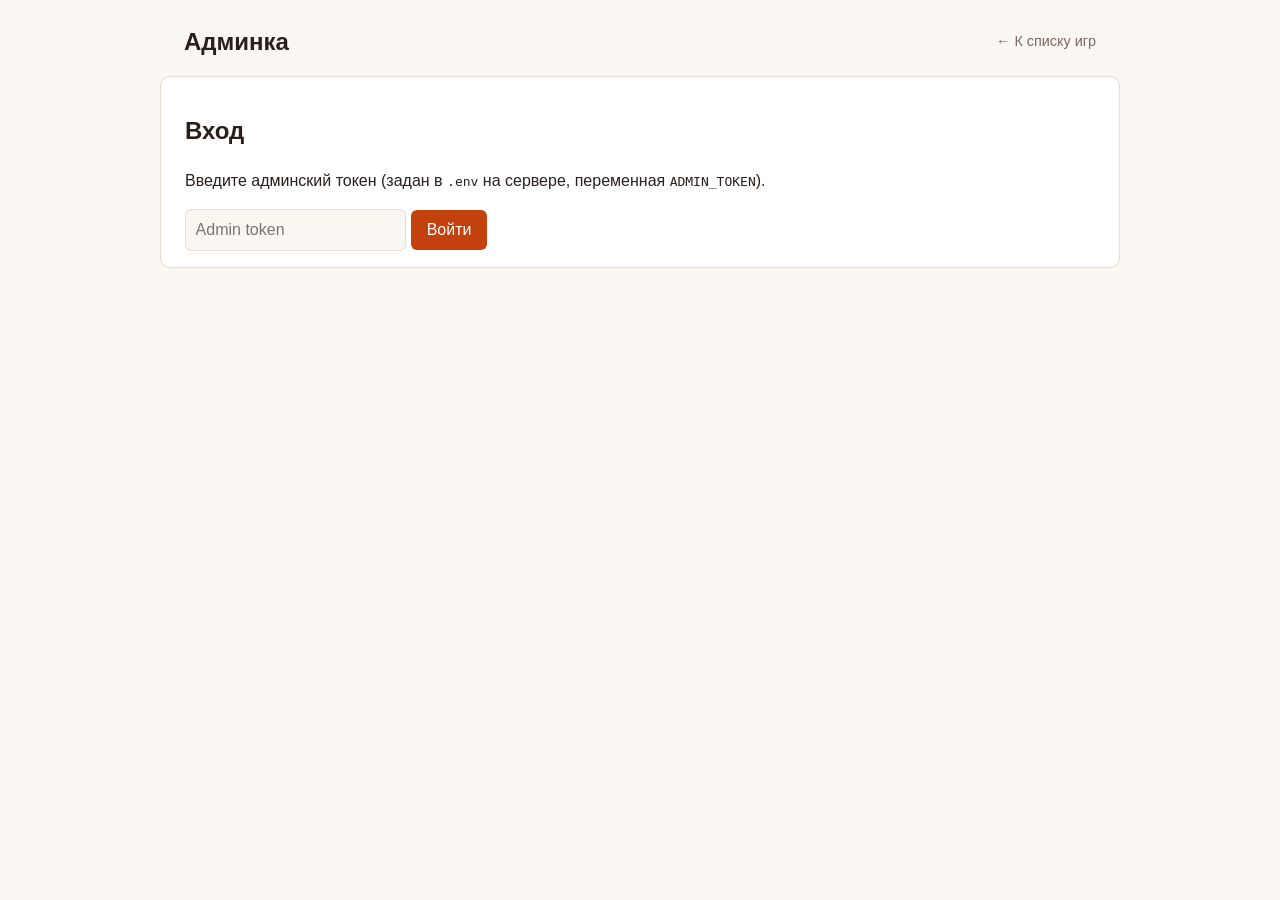
==== frontend/admin.html @ 6683d551 "Init" ====
<!doctype html>
<html lang="ru">
<head>
  <meta charset="utf-8">
  <title>Админка — Алкогольные игры</title>
  <meta name="viewport" content="width=device-width, initial-scale=1">
  <link rel="stylesheet" href="css/style.css">
</head>
<body>
  <header class="site-header">
    <h1>Админка</h1>
    <div class="header-actions">
      <a href="index.html">← К списку игр</a>
      <button id="logout-btn" class="secondary hidden">Выйти</button>
    </div>
  </header>

  <section id="login-section" class="panel">
    <h2>Вход</h2>
    <p>Введите админский токен (задан в <code>.env</code> на сервере, переменная <code>ADMIN_TOKEN</code>).</p>
    <input type="password" id="token-input" placeholder="Admin token">
    <button id="login-btn">Войти</button>
    <p id="login-error" class="status error hidden"></p>
  </section>

  <section id="admin-content" class="hidden">
    <section class="panel llm-assist">
      <h2>Заполнить через LLM</h2>
      <p>Вставьте произвольное описание игры — LLM попробует разложить его на поля формы ниже. Результат нужно проверить перед сохранением.</p>
      <textarea id="llm-input" rows="5" placeholder="Например: Царь горы - весёлая игра для компании от 4 человек, где..."></textarea>
      <button id="llm-parse-btn">Распарсить через LLM</button>
      <p id="llm-status" class="status hidden"></p>
    </section>

    <section class="panel game-form">
      <h2 id="form-title">Новая игра</h2>
      <form id="game-form">
        <label>Название
          <input type="text" id="field-name" required>
        </label>
        <div class="players-fields">
          <label>Мин. игроков
            <input type="number" id="field-min" min="1" value="1" required>
          </label>
          <label>Макс. игроков
            <input type="number" id="field-max" min="1">
          </label>
          <label class="checkbox-label">
            <input type="checkbox" id="field-no-max"> Без верхней границы (любое количество)
          </label>
        </div>
        <label>Описание
          <textarea id="field-description" rows="4" required></textarea>
        </label>
        <label>Источник (опционально)
          <input type="text" id="field-source" placeholder="URL или произвольная ссылка">
        </label>
        <div class="form-actions">
          <button type="submit" id="save-btn">Сохранить</button>
          <button type="button" id="cancel-edit-btn" class="secondary hidden">Отменить редактирование</button>
        </div>
        <p id="form-status" class="status hidden"></p>
      </form>
    </section>

    <section class="panel games-table-section">
      <h2>Существующие игры</h2>
      <table class="games-table">
        <thead>
          <tr><th>Название</th><th>Игроки</th><th>Лайки</th><th></th></tr>
        </thead>
        <tbody id="games-table-body"></tbody>
      </table>
    </section>
  </section>

  <script src="js/api.js"></script>
  <script src="js/admin.js"></script>
</body>
</html>
---- frontend/css/style.css ----
:root {
  color-scheme: light dark;
  --bg: #faf7f2;
  --surface: #ffffff;
  --text: #2a1f1a;
  --muted: #7a6a5f;
  --border: #e8ddd0;
  --accent: #c2410c;
  --accent-hover: #9a3412;
  --danger: #b91c1c;
  --danger-hover: #991b1b;
  --radius: 10px;
}

@media (prefers-color-scheme: dark) {
  :root {
    --bg: #1c1614;
    --surface: #2a221e;
    --text: #f2e9e0;
    --muted: #b7a99b;
    --border: #4a3d34;
    --accent: #f97316;
    --accent-hover: #fb923c;
  }
}

* {
  box-sizing: border-box;
}

body {
  margin: 0;
  font-family: -apple-system, BlinkMacSystemFont, "Segoe UI", Roboto, Helvetica, Arial, sans-serif;
  background: var(--bg);
  color: var(--text);
  line-height: 1.5;
}

.site-header {
  display: flex;
  align-items: center;
  justify-content: space-between;
  flex-wrap: wrap;
  gap: 0.5rem;
  padding: 1.5rem 1.5rem 1rem;
  max-width: 960px;
  margin: 0 auto;
}

.site-header h1 {
  margin: 0;
  font-size: 1.5rem;
}

.header-actions {
  display: flex;
  align-items: center;
  gap: 0.75rem;
}

.admin-link,
.header-actions a {
  color: var(--muted);
  text-decoration: none;
  font-size: 0.9rem;
}

.admin-link:hover,
.header-actions a:hover {
  color: var(--accent);
}

.controls,
.panel {
  max-width: 960px;
  margin: 0 auto 1.5rem;
  padding: 1rem 1.5rem;
  background: var(--surface);
  border: 1px solid var(--border);
  border-radius: var(--radius);
}

.controls {
  display: flex;
  flex-wrap: wrap;
  gap: 1.5rem;
}

.control-group {
  display: flex;
  flex-direction: column;
  gap: 0.4rem;
  font-size: 0.9rem;
}

.control-group label {
  color: var(--muted);
}

input,
select,
textarea {
  font: inherit;
  padding: 0.5rem 0.6rem;
  border-radius: 6px;
  border: 1px solid var(--border);
  background: var(--bg);
  color: var(--text);
}

input[type="number"] {
  width: 8rem;
}

button {
  font: inherit;
  padding: 0.5rem 1rem;
  border-radius: 6px;
  border: none;
  background: var(--accent);
  color: #fff;
  cursor: pointer;
}

button:hover:not(:disabled) {
  background: var(--accent-hover);
}

button:disabled {
  opacity: 0.6;
  cursor: default;
}

button.secondary {
  background: transparent;
  color: var(--text);
  border: 1px solid var(--border);
}

button.danger {
  background: var(--danger);
}

button.danger:hover:not(:disabled) {
  background: var(--danger-hover);
}

.games-list {
  max-width: 960px;
  margin: 0 auto;
  padding: 0 1.5rem 2rem;
  display: grid;
  grid-template-columns: repeat(auto-fill, minmax(280px, 1fr));
  gap: 1rem;
}

.game-card {
  background: var(--surface);
  border: 1px solid var(--border);
  border-radius: var(--radius);
  padding: 1rem 1.2rem;
  display: flex;
  flex-direction: column;
  gap: 0.5rem;
}

.game-card h2 {
  margin: 0;
  font-size: 1.15rem;
}

.meta {
  display: flex;
  gap: 0.5rem;
  flex-wrap: wrap;
}

.badge {
  font-size: 0.8rem;
  padding: 0.15rem 0.6rem;
  border-radius: 999px;
  background: var(--bg);
  border: 1px solid var(--border);
  color: var(--muted);
}

.description {
  margin: 0;
  font-size: 0.95rem;
}

.source {
  margin: 0;
  font-size: 0.85rem;
  color: var(--muted);
  word-break: break-word;
}

.source a {
  color: var(--accent);
}

.like-btn {
  align-self: flex-start;
  background: var(--bg);
  color: var(--text);
  border: 1px solid var(--border);
}

.like-btn:hover:not(:disabled) {
  border-color: var(--accent);
}

.like-btn:disabled {
  opacity: 0.7;
}

.loading-state,
.empty-state {
  text-align: center;
  color: var(--muted);
}

.hidden {
  display: none !important;
}

.random-result {
  max-width: 960px;
  margin: 0 auto 1.5rem;
  padding: 1rem 1.5rem;
}

.random-result h3 {
  margin-top: 0;
}

.status {
  padding: 0.5rem 0.75rem;
  border-radius: 6px;
  font-size: 0.9rem;
}

.status.error {
  background: rgba(185, 28, 28, 0.12);
  color: var(--danger);
}

.status.success {
  background: rgba(194, 65, 12, 0.12);
  color: var(--accent);
}

.game-form form {
  display: flex;
  flex-direction: column;
  gap: 0.8rem;
}

.game-form label {
  display: flex;
  flex-direction: column;
  gap: 0.3rem;
  font-size: 0.9rem;
  color: var(--muted);
}

.players-fields {
  display: flex;
  align-items: center;
  gap: 1rem;
  flex-wrap: wrap;
}

.checkbox-label {
  flex-direction: row !important;
  align-items: center;
  gap: 0.4rem !important;
}

.form-actions {
  display: flex;
  gap: 0.75rem;
}

.games-table {
  width: 100%;
  border-collapse: collapse;
  font-size: 0.9rem;
}

.games-table th,
.games-table td {
  text-align: left;
  padding: 0.5rem 0.4rem;
  border-bottom: 1px solid var(--border);
}

.games-table .actions {
  display: flex;
  gap: 0.5rem;
}
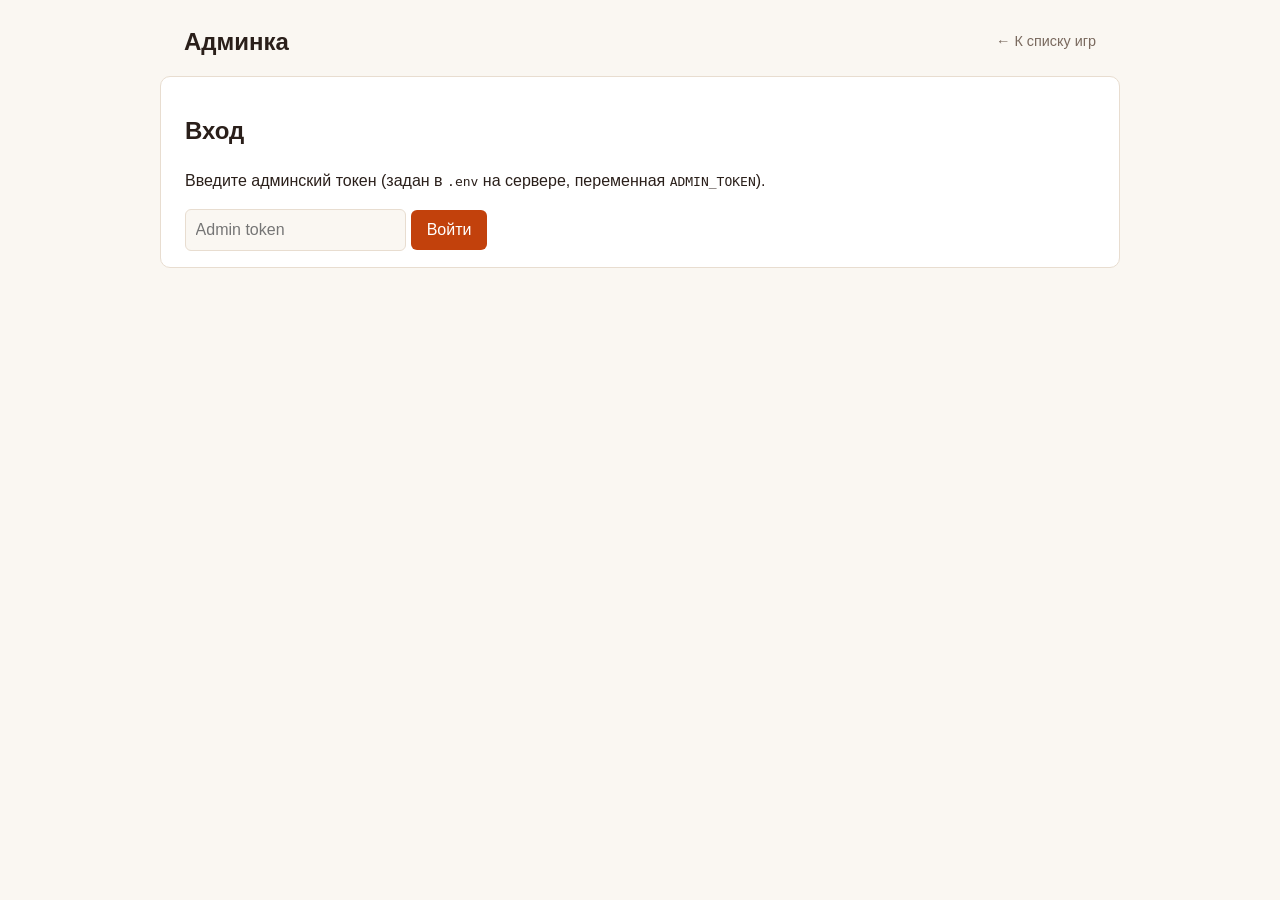
==== commit 75a2918e: "fix" ====
--- a/frontend/admin.html
+++ b/frontend/admin.html
@@ -50,7 +50,7 @@
           </label>
         </div>
         <label>Описание
-          <textarea id="field-description" rows="4" required></textarea>
+          <textarea id="field-description" rows="12" required></textarea>
         </label>
         <label>Источник (опционально)
           <input type="text" id="field-source" placeholder="URL или произвольная ссылка">
--- a/frontend/css/style.css
+++ b/frontend/css/style.css
@@ -187,6 +187,7 @@
 .description {
   margin: 0;
   font-size: 0.95rem;
+  white-space: pre-line;
 }
 
 .source {
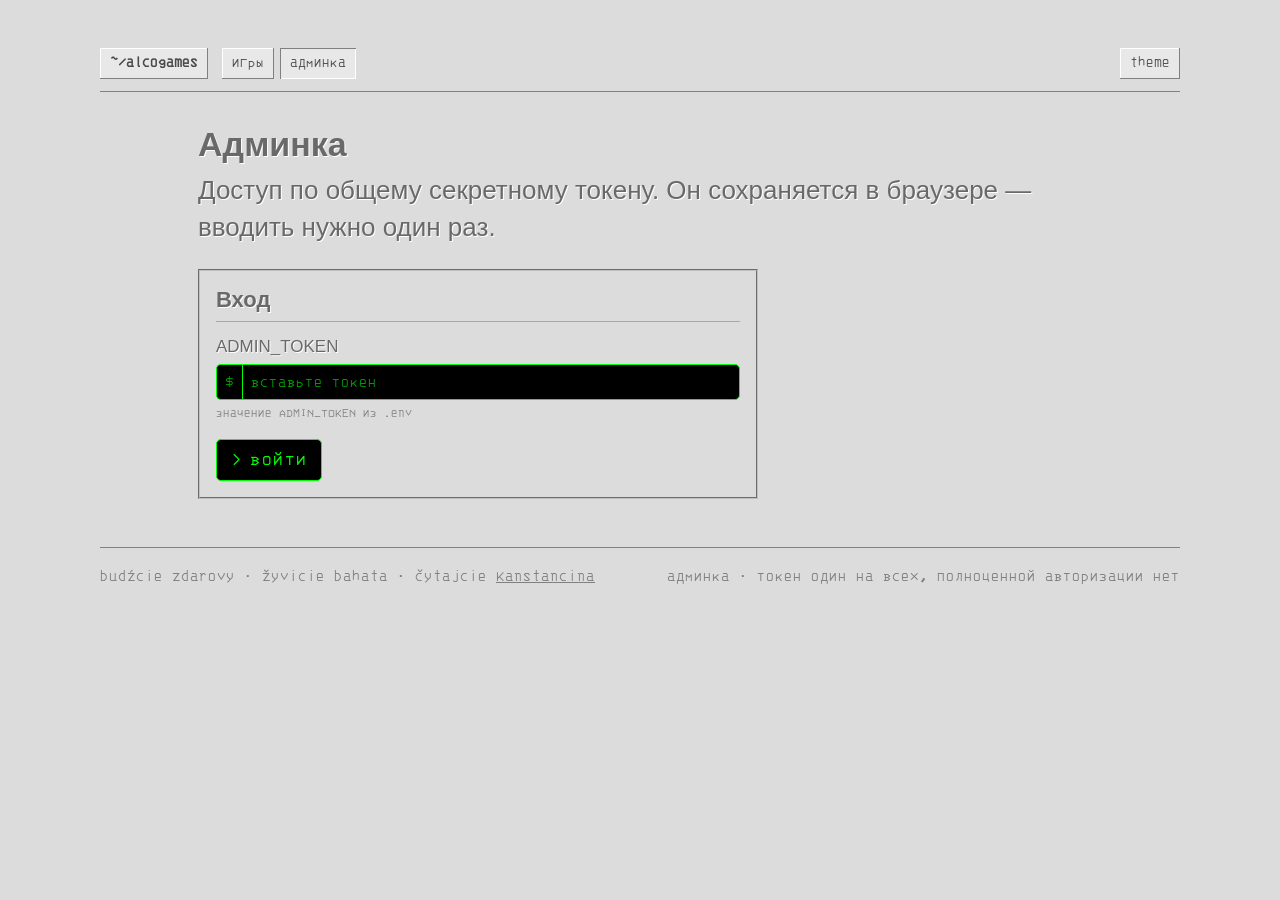
==== commit 2dc86736: "Fix styles" ====
--- a/frontend/admin.html
+++ b/frontend/admin.html
@@ -4,77 +4,267 @@
   <meta charset="utf-8">
   <title>Админка — Алкогольные игры</title>
   <meta name="viewport" content="width=device-width, initial-scale=1">
-  <link rel="stylesheet" href="css/style.css">
+  <meta name="robots" content="noindex">
+  <link rel="stylesheet" href="css/bare-metal.css">
+  <script>
+    (function () {
+      try {
+        var t = localStorage.getItem('theme');
+        if (t === 'dark' || t === 'light') document.documentElement.setAttribute('data-theme', t);
+        else if (window.matchMedia('(prefers-color-scheme: dark)').matches) document.documentElement.setAttribute('data-theme', 'dark');
+      } catch (e) { /* storage unavailable */ }
+    })();
+  </script>
 </head>
 <body>
-  <header class="site-header">
-    <h1>Админка</h1>
-    <div class="header-actions">
-      <a href="index.html">← К списку игр</a>
-      <button id="logout-btn" class="secondary hidden">Выйти</button>
+  <div class="bm-container">
+    <div class="topbar">
+      <nav class="nav">
+        <a class="brand" href="./">~/alcogames</a>
+        <a href="./">игры</a>
+        <a href="admin.html" aria-current="page">админка</a>
+      </nav>
+      <button class="btn" id="theme-toggle" type="button" aria-label="переключить тему">theme</button>
     </div>
-  </header>
-
-  <section id="login-section" class="panel">
-    <h2>Вход</h2>
-    <p>Введите админский токен (задан в <code>.env</code> на сервере, переменная <code>ADMIN_TOKEN</code>).</p>
-    <input type="password" id="token-input" placeholder="Admin token">
-    <button id="login-btn">Войти</button>
-    <p id="login-error" class="status error hidden"></p>
-  </section>
-
-  <section id="admin-content" class="hidden">
-    <section class="panel llm-assist">
-      <h2>Заполнить через LLM</h2>
-      <p>Вставьте произвольное описание игры — LLM попробует разложить его на поля формы ниже. Результат нужно проверить перед сохранением.</p>
-      <textarea id="llm-input" rows="5" placeholder="Например: Царь горы - весёлая игра для компании от 4 человек, где..."></textarea>
-      <button id="llm-parse-btn">Распарсить через LLM</button>
-      <p id="llm-status" class="status hidden"></p>
+
+    <section id="login-section" class="bm-container" style="gap:24px">
+      <header class="bm-header">
+        <h1>Админка</h1>
+        <p class="bm-lead">Доступ по общему секретному токену. Он сохраняется в браузере — вводить нужно один раз.</p>
+      </header>
+      <section class="bm-panel bm-panel--groove login-panel">
+        <h3 class="bm-panel__title">Вход</h3>
+        <form id="login-form" class="bm-form" novalidate>
+          <div class="bm-field">
+            <label class="bm-field__label" for="token-input">ADMIN_TOKEN</label>
+            <div class="bm-input-group">
+              <span class="bm-input-group__prefix" aria-hidden="true">$</span>
+              <input class="bm-input" id="token-input" type="password" placeholder="вставьте токен" autocomplete="off">
+            </div>
+            <p class="bm-field__hint" id="login-hint">значение ADMIN_TOKEN из .env</p>
+          </div>
+          <div class="bm-form__actions">
+            <button type="submit" class="bm-btn bm-btn--lg" id="login-btn"><span aria-hidden="true">&gt;</span>войти</button>
+          </div>
+        </form>
+      </section>
     </section>
 
-    <section class="panel game-form">
-      <h2 id="form-title">Новая игра</h2>
-      <form id="game-form">
-        <label>Название
-          <input type="text" id="field-name" required>
-        </label>
-        <div class="players-fields">
-          <label>Мин. игроков
-            <input type="number" id="field-min" min="1" value="1" required>
-          </label>
-          <label>Макс. игроков
-            <input type="number" id="field-max" min="1">
-          </label>
-          <label class="checkbox-label">
-            <input type="checkbox" id="field-no-max"> Без верхней границы (любое количество)
-          </label>
+    <section id="admin-content" class="bm-container hidden">
+      <header class="bm-header bm-header--row">
+        <div class="bm-header">
+          <h1>Админка</h1>
+          <p class="bm-lead" id="admin-lead">Правки пишутся в games.json сразу.</p>
         </div>
-        <label>Описание
-          <textarea id="field-description" rows="12" required></textarea>
-        </label>
-        <label>Источник (опционально)
-          <input type="text" id="field-source" placeholder="URL или произвольная ссылка">
-        </label>
-        <div class="form-actions">
-          <button type="submit" id="save-btn">Сохранить</button>
-          <button type="button" id="cancel-edit-btn" class="secondary hidden">Отменить редактирование</button>
+        <button type="button" class="bm-btn bm-btn--secondary bm-btn--lg" id="logout-btn">выйти</button>
+      </header>
+
+      <div class="bm-notice hidden" id="global-notice" role="status">
+        <span class="bm-notice__glyph" aria-hidden="true">[ok]</span>
+        <div><strong class="bm-notice__title">Сохранено</strong><span class="bm-notice__text"></span></div>
+      </div>
+
+      <div class="admin-grid">
+        <section class="admin-col" id="games-section">
+          <div class="bm-section-head">
+            <h2>Игры</h2>
+            <button type="button" class="bm-btn" id="new-game-btn"><span aria-hidden="true">[+]</span>новая игра</button>
+          </div>
+          <div class="bm-notice hidden" id="games-empty" role="note">
+            <span class="bm-notice__glyph" aria-hidden="true">[i]</span>
+            <div><strong class="bm-notice__title">Каталог пуст</strong><span class="bm-notice__text">В games.json пока нет ни одной игры. Добавьте первую формой справа или вставьте текст для разбора.</span></div>
+          </div>
+          <div class="admin-list" id="games-list"></div>
+        </section>
+
+        <div class="admin-col">
+          <section class="bm-panel bm-panel--groove" id="game-form-panel">
+            <h3 class="bm-panel__title" id="form-title">Новая игра</h3>
+            <form id="game-form" class="bm-form" novalidate>
+              <div class="bm-field">
+                <label class="bm-field__label" for="field-name">название</label>
+                <input class="bm-input" id="field-name" type="text" required>
+              </div>
+              <div class="bm-field-row">
+                <div class="bm-field">
+                  <label class="bm-field__label" for="field-min">мин. игроков</label>
+                  <input class="bm-input" id="field-min" type="number" min="1" value="1" required>
+                </div>
+                <div class="bm-field">
+                  <label class="bm-field__label" for="field-max">макс. игроков</label>
+                  <input class="bm-input" id="field-max" type="number" min="1">
+                </div>
+              </div>
+              <label class="bm-check">
+                <input type="checkbox" id="field-no-max">
+                <span class="bm-check__glyph" aria-hidden="true"></span>
+                <span>без верхней границы</span>
+              </label>
+              <div class="bm-field">
+                <label class="bm-field__label" for="field-description">описание (полные правила)</label>
+                <textarea class="bm-input" id="field-description" rows="8" required></textarea>
+                <p class="bm-field__hint">полные правила игры; краткое описание для списка — отдельное поле ниже</p>
+              </div>
+              <div class="bm-field">
+                <label class="bm-field__label" for="field-summary">краткое описание</label>
+                <input class="bm-input" id="field-summary" type="text" maxlength="200" placeholder="одно предложение для списка">
+              </div>
+              <div class="bm-field-row">
+                <div class="bm-field">
+                  <label class="bm-field__label" for="field-minutes">время, мин</label>
+                  <input class="bm-input" id="field-minutes" type="number" min="1" max="600">
+                </div>
+                <div class="bm-field">
+                  <label class="bm-field__label" for="field-tags">теги через запятую</label>
+                  <input class="bm-input" id="field-tags" type="text" placeholder="кубики, быстрая">
+                </div>
+              </div>
+              <div class="bm-field">
+                <label class="bm-field__label" for="field-props">реквизит</label>
+                <input class="bm-input" id="field-props" type="text" placeholder="колода карт, стаканы">
+              </div>
+              <div class="bm-field">
+                <label class="bm-field__label" for="field-source">источник</label>
+                <input class="bm-input" id="field-source" type="text" placeholder="народная">
+              </div>
+              <div class="bm-notice bm-notice--error hidden" id="form-status" role="alert">
+                <span class="bm-notice__glyph" aria-hidden="true">[x]</span>
+                <div><strong class="bm-notice__title">Не сохранено</strong><span class="bm-notice__text"></span></div>
+              </div>
+              <div class="bm-form__actions bm-form__actions--rule">
+                <button type="submit" class="bm-btn bm-btn--lg" id="save-btn"><span aria-hidden="true">&gt;</span>сохранить</button>
+                <button type="button" class="bm-btn bm-btn--secondary bm-btn--lg hidden" id="cancel-edit-btn">отмена</button>
+              </div>
+            </form>
+          </section>
+
+          <section class="bm-panel bm-panel--groove" id="llm-parse-panel">
+            <h3 class="bm-panel__title">Разбор текста через LLM</h3>
+            <p class="panel-text">Вставьте произвольное описание игры — модель разложит его по полям формы выше. Результат не сохраняется автоматически: проверьте поля и нажмите «сохранить».</p>
+            <div class="bm-form">
+              <div class="bm-field">
+                <label class="bm-field__label" for="llm-input">сырой текст</label>
+                <textarea class="bm-input" id="llm-input" rows="5" placeholder="Например: Царь горы — весёлая игра для компании от 4 человек, где..."></textarea>
+              </div>
+              <div class="bm-form__actions">
+                <button type="button" class="bm-btn bm-btn--lg" id="llm-parse-btn" disabled><span aria-hidden="true">&gt;</span><span id="llm-parse-label">распарсить через LLM</span></button>
+                <span class="bm-meta" id="llm-provider-info"></span>
+              </div>
+              <div class="bm-terminal" id="llm-terminal">
+                <div class="bm-terminal__line bm-terminal__line--cmd">$ POST /api/admin/parse</div>
+                <div class="bm-terminal__line">ожидание ввода</div>
+              </div>
+              <div class="bm-notice hidden" id="llm-status" role="status">
+                <span class="bm-notice__glyph" aria-hidden="true">[ok]</span>
+                <div><strong class="bm-notice__title"></strong><span class="bm-notice__text"></span></div>
+              </div>
+              <div class="admin-subsection">
+                <p>Краткое описание, время, теги и реквизит у сохранённых игр можно дозаполнить моделью — правила она не трогает. Кнопка «llm» в строке игры обрабатывает одну игру заново.</p>
+                <div class="bm-form__actions">
+                  <button type="button" class="bm-btn bm-btn--secondary" id="llm-enrich-all-btn">дозаполнить теги и время у игр без них</button>
+                </div>
+                <div class="bm-notice hidden" id="llm-enrich-status" role="status">
+                  <span class="bm-notice__glyph" aria-hidden="true">[ok]</span>
+                  <div><strong class="bm-notice__title"></strong><span class="bm-notice__text"></span></div>
+                </div>
+              </div>
+            </div>
+          </section>
+
+          <details class="bm-panel bm-panel--groove bm-details" id="llm-settings">
+            <summary class="bm-panel__title">Настройки LLM</summary>
+            <p class="panel-text">Провайдер и ключи хранятся на сервере (<code>data/llm_settings.json</code>), значения из <code>.env</code> — только по умолчанию. Ключи в форме не показываются: пустое поле оставляет сохранённый ключ.</p>
+            <form id="llm-settings-form" class="bm-form" novalidate>
+              <div class="bm-field">
+                <label class="bm-field__label" for="llm-provider">провайдер</label>
+                <select class="bm-select" id="llm-provider">
+                  <option value="none">выключено</option>
+                  <option value="deepseek">deepseek</option>
+                  <option value="yandex">yandex cloud (yandexgpt)</option>
+                </select>
+              </div>
+
+              <fieldset class="bm-panel bm-panel--hairline bm-fieldset" id="llm-card-deepseek">
+                <legend class="bm-fieldset__legend">deepseek</legend>
+                <div class="bm-field">
+                  <label class="bm-field__label" for="llm-deepseek-key">api-ключ</label>
+                  <input class="bm-input" type="password" id="llm-deepseek-key" autocomplete="off">
+                </div>
+                <label class="bm-check">
+                  <input type="checkbox" id="llm-deepseek-clear">
+                  <span class="bm-check__glyph" aria-hidden="true"></span>
+                  <span>очистить сохранённый ключ</span>
+                </label>
+                <div class="bm-field">
+                  <label class="bm-field__label" for="llm-deepseek-base-url">базовый url</label>
+                  <input class="bm-input" type="text" id="llm-deepseek-base-url" placeholder="https://api.deepseek.com">
+                </div>
+                <div class="bm-field">
+                  <label class="bm-field__label" for="llm-deepseek-model">модель</label>
+                  <input class="bm-input" type="text" id="llm-deepseek-model" placeholder="deepseek-chat">
+                </div>
+              </fieldset>
+
+              <fieldset class="bm-panel bm-panel--hairline bm-fieldset" id="llm-card-yandex">
+                <legend class="bm-fieldset__legend">yandex cloud</legend>
+                <div class="bm-field">
+                  <label class="bm-field__label" for="llm-yandex-key">api-ключ сервисного аккаунта</label>
+                  <input class="bm-input" type="password" id="llm-yandex-key" autocomplete="off">
+                </div>
+                <label class="bm-check">
+                  <input type="checkbox" id="llm-yandex-clear">
+                  <span class="bm-check__glyph" aria-hidden="true"></span>
+                  <span>очистить сохранённый ключ</span>
+                </label>
+                <div class="bm-field">
+                  <label class="bm-field__label" for="llm-yandex-folder">идентификатор каталога (folder id)</label>
+                  <input class="bm-input" type="text" id="llm-yandex-folder" placeholder="b1g…">
+                </div>
+                <div class="bm-field">
+                  <label class="bm-field__label" for="llm-yandex-model">модель</label>
+                  <input class="bm-input" type="text" id="llm-yandex-model" placeholder="yandexgpt-lite/latest">
+                </div>
+                <p class="bm-field__hint">сервисному аккаунту нужна роль ai.languageModels.user, ключу — область yc.ai.languageModels.execute; модель подставляется в gpt://&lt;каталог&gt;/&lt;модель&gt;, например yandexgpt-lite/latest или yandexgpt/latest</p>
+              </fieldset>
+
+              <div class="bm-notice hidden" id="llm-settings-status" role="status">
+                <span class="bm-notice__glyph" aria-hidden="true">[ok]</span>
+                <div><strong class="bm-notice__title"></strong><span class="bm-notice__text"></span></div>
+              </div>
+              <div class="bm-form__actions bm-form__actions--rule">
+                <button type="submit" class="bm-btn bm-btn--lg" id="llm-save-btn"><span aria-hidden="true">&gt;</span>сохранить</button>
+                <button type="button" class="bm-btn bm-btn--secondary bm-btn--lg" id="llm-test-btn">проверить</button>
+              </div>
+            </form>
+          </details>
         </div>
-        <p id="form-status" class="status hidden"></p>
-      </form>
+      </div>
     </section>
 
-    <section class="panel games-table-section">
-      <h2>Существующие игры</h2>
-      <table class="games-table">
-        <thead>
-          <tr><th>Название</th><th>Игроки</th><th>Лайки</th><th></th></tr>
-        </thead>
-        <tbody id="games-table-body"></tbody>
-      </table>
-    </section>
-  </section>
+    <footer class="footer">
+      <span>budźcie zdarovy · žyvicie bahata · čytajcie <a href="https://www.kanstancin.net/">Kanstancina</a></span>
+      <span>админка · токен один на всех, полноценной авторизации нет</span>
+    </footer>
+  </div>
+
+  <div class="bm-scrim hidden" id="confirm-scrim">
+    <div class="bm-dialog bm-dialog--sm" role="dialog" aria-modal="true" aria-labelledby="confirm-title">
+      <div class="bm-dialog__bar">
+        <span id="confirm-title">удалить игру</span>
+        <button type="button" class="bm-dialog__close" id="confirm-close" aria-label="закрыть">x</button>
+      </div>
+      <div class="bm-dialog__body">
+        <p id="confirm-text" style="margin:0"></p>
+        <div class="btn-row">
+          <button type="button" class="bm-btn bm-btn--danger bm-btn--lg" id="confirm-ok">удалить</button>
+          <button type="button" class="bm-btn bm-btn--secondary bm-btn--lg" id="confirm-cancel">отмена</button>
+        </div>
+      </div>
+    </div>
+  </div>
 
   <script src="js/api.js"></script>
+  <script src="js/render-utils.js"></script>
   <script src="js/admin.js"></script>
 </body>
 </html>
--- a/frontend/css/bare-metal.css
+++ b/frontend/css/bare-metal.css
@@ -0,0 +1,398 @@
+/* Bare Metal design system, hand-ported from the Claude Design project
+   (tokens/*.css + the Panel/Button/Select/Terminal/Notice/Tag/Dialog/NavBar
+   components). Light is the canonical look; [data-theme="dark"] re-points the
+   semantic aliases only. */
+
+/* IBM 3270 by rbanffy (https://github.com/rbanffy/3270font, OFL), self-hosted like on
+   kanstancin.net. No external font requests. */
+@font-face {
+  font-family: "IBM3270";
+  font-style: normal;
+  font-weight: 400;
+  font-display: swap;
+  src: local("IBM 3270"), url("../fonts/IBM3270.woff") format("woff"), url("../fonts/IBM3270.ttf") format("truetype");
+}
+
+:root {
+  /* base greys */
+  --grey-100: #f0f0f0; --grey-200: #e8e8e8; --grey-300: #dcdcdc; --grey-400: #d4d4d4;
+  --grey-500: #c0c0c0; --grey-600: #a9a9a9; --grey-700: #808080; --grey-800: #696969; --grey-900: #4a4a4a;
+  --white: #ffffff; --black: #000000;
+  /* terminal: the only saturated colour */
+  --green-500: #00ff00; --green-600: #00cc00; --green-700: #009900; --green-900: #003300;
+  --amber-500: #ffb000; --red-500: #aa0000;
+
+  /* semantic */
+  --surface-page: var(--grey-300);
+  --surface-panel: var(--grey-300);
+  --surface-sunken: var(--grey-400);
+  --surface-raised: var(--grey-200);
+  --surface-terminal: var(--black);
+  --text-body: var(--grey-800);
+  --text-heading: var(--grey-800);
+  --text-strong: var(--grey-900);
+  --text-muted: var(--grey-700);
+  --text-terminal: var(--green-500);
+  --link: var(--grey-800);
+  --link-visited: var(--grey-700);
+  --bevel-light: var(--white);
+  --bevel-dark: var(--grey-700);
+  --chrome-fill: var(--grey-400);
+  --chrome-fill-hover: var(--grey-200);
+  --chrome-bevel: var(--grey-500);
+  --titlebar-bg: var(--grey-700);
+  --titlebar-fg: var(--white);
+  --scrim: rgba(0, 0, 0, .35);
+  --status-ok: var(--green-700);
+  --status-warn: var(--amber-500);
+  --status-error: var(--red-500);
+
+  --font-ui: "Tahoma", "Verdana", "Arial", sans-serif;
+  --font-mono: "IBM3270", "Courier New", Courier, monospace;
+  --font-size-body-lg: 26px;
+  --font-size-body: 20px;
+  --font-size-body-sm: 17px;
+  --font-size-h1: 34px;
+  --font-size-h2: 27px;
+  --font-size-h3: 22px;
+  --font-size-ui: 16px;
+  --font-size-ui-sm: 13px;
+  --line-height-body: 1.5;
+  --line-height-tight: 1.2;
+  --line-height-mono: 1.4;
+  --letter-spacing-mono: 0.02em;
+  --letter-spacing-caps: 0.08em;
+  --text-shadow-emboss: 1px 1px 0 var(--white);
+
+  --space-1: 4px; --space-2: 8px; --space-3: 12px; --space-4: 16px;
+  --space-5: 24px; --space-6: 32px; --space-8: 48px;
+  --control-pad-y: 5px; --control-pad-x: 8px;
+
+  --radius-0: 0px; --radius-2: 5px;
+  --border-terminal-1: 1px solid var(--green-500);
+  --border-hairline: 1px solid var(--grey-600);
+  --border-rule: 1px solid var(--grey-700);
+  --border-groove: 2px groove var(--grey-500);
+  --border-inset: 2px inset var(--grey-500);
+  --border-outset: 2px outset var(--grey-500);
+
+  --glow-terminal: 0 0 6px rgba(0, 255, 0, .45);
+  --duration-blink: 0.7s;
+
+  color-scheme: light;
+}
+
+[data-theme="dark"] {
+  --surface-page: #121212;
+  --surface-panel: #1b1b1b;
+  --surface-sunken: #0d0d0d;
+  --surface-raised: #242424;
+  --surface-terminal: #000000;
+  --text-body: #9a9a9a;
+  --text-heading: #c0c0c0;
+  --text-strong: #d0d0d0;
+  --text-muted: #6e6e6e;
+  --link: #b0b0b0;
+  --link-visited: #8a8a8a;
+  --bevel-light: #3f3f3f;
+  --bevel-dark: #000000;
+  --chrome-fill: #242424;
+  --chrome-fill-hover: #2f2f2f;
+  --chrome-bevel: #3f3f3f;
+  --titlebar-bg: #3a3a3a;
+  --titlebar-fg: #d0d0d0;
+  --scrim: rgba(0, 0, 0, .6);
+  --status-ok: var(--green-600);
+  --status-error: #ff5555;
+  --text-shadow-emboss: 1px 1px 0 #000000;
+  --border-hairline: 1px solid #3a3a3a;
+  --border-rule: 1px solid #4a4a4a;
+  --border-groove: 2px groove #3f3f3f;
+  --border-inset: 2px inset #3f3f3f;
+  --border-outset: 2px outset #3f3f3f;
+  color-scheme: dark;
+}
+
+@keyframes blink { 0% { opacity: 0; } 50% { opacity: 1; } 100% { opacity: 0; } }
+
+* { box-sizing: border-box; }
+
+html, body { margin: 0; background: var(--surface-page); }
+
+body {
+  color: var(--text-body);
+  font-family: var(--font-ui);
+  font-size: var(--font-size-body);
+  line-height: var(--line-height-body);
+  text-shadow: var(--text-shadow-emboss);
+  min-height: 100vh;
+  padding: clamp(16px, 4vw, 48px);
+}
+
+a { color: var(--link); text-decoration: underline; }
+a:hover { color: var(--text-heading); }
+::selection { background: var(--green-500); color: var(--black); text-shadow: none; }
+::-webkit-scrollbar { width: 10px; background-color: var(--black); }
+::-webkit-scrollbar-thumb { background-color: var(--green-500); border-radius: var(--radius-2); }
+
+.hidden { display: none !important; }
+
+/* text that behaves like a machine: never embossed */
+.mono, .bm-label, .bm-meta, .bm-terminal, .bm-btn, .bm-select, .bm-input, .bm-tag, .bm-dialog__bar {
+  font-family: var(--font-mono);
+  text-shadow: none;
+}
+
+.bm-container { max-width: 1080px; margin: 0 auto; display: grid; gap: var(--space-6); }
+
+/* --- Topbar (as on kanstancin.net): brand + bevelled mono chips, theme button on the right --- */
+.topbar {
+  display: flex; flex-wrap: wrap; align-items: center; justify-content: space-between;
+  gap: var(--space-3); border-bottom: var(--border-rule); padding-bottom: var(--space-3);
+}
+.nav { display: flex; flex-wrap: wrap; gap: 6px; align-items: center; }
+.nav a, .btn {
+  font-family: var(--font-mono); font-size: 15px; text-shadow: none; text-decoration: none;
+  padding: 4px 10px; color: var(--text-strong); background: var(--surface-raised); border: 0;
+  box-shadow: inset -1px -1px 0 var(--bevel-dark), inset 1px 1px 0 var(--bevel-light);
+  cursor: pointer; line-height: 1.5;
+}
+.nav a:hover, .btn:hover { background: var(--surface-page); text-decoration: none; color: var(--text-strong); }
+.nav a:active, .btn:active, .nav a[aria-current="page"] {
+  box-shadow: inset 1px 1px 0 var(--bevel-dark), inset -1px -1px 0 var(--bevel-light);
+}
+.nav .brand { font-weight: 700; margin-right: 8px; }
+.btn:focus-visible, .nav a:focus-visible { outline: 2px solid var(--green-500); outline-offset: 1px; }
+
+/* --- headings / text --- */
+h1, h2, h3 { color: var(--text-heading); font-weight: 700; line-height: var(--line-height-tight); margin: 0; }
+h1 { font-size: var(--font-size-h1); }
+h2 { font-size: var(--font-size-h2); }
+h3 { font-size: var(--font-size-h3); }
+.bm-header { display: grid; gap: var(--space-2); }
+.bm-lead { max-width: 34em; font-size: var(--font-size-body-lg); line-height: 1.4; margin: 0; }
+.bm-label {
+  font-size: var(--font-size-ui-sm); letter-spacing: var(--letter-spacing-caps);
+  color: var(--text-muted); text-transform: uppercase;
+}
+.bm-meta { font-size: var(--font-size-ui); color: var(--text-muted); }
+.bm-section-head {
+  display: flex; flex-wrap: wrap; gap: var(--space-4); align-items: baseline;
+  justify-content: space-between; border-bottom: var(--border-rule); padding-bottom: var(--space-2);
+}
+
+/* --- Panel --- */
+.bm-panel { padding: var(--space-4); }
+.bm-panel--groove { border: var(--border-groove); background: var(--surface-panel); }
+.bm-panel--inset { border: var(--border-inset); background: var(--surface-sunken); }
+.bm-panel--hairline { border: var(--border-hairline); background: transparent; }
+.bm-panel__title {
+  margin: 0 0 var(--space-3); font-size: var(--font-size-h3); font-weight: 700;
+  color: var(--text-heading); border-bottom: var(--border-hairline); padding-bottom: var(--space-2);
+}
+
+/* --- Button --- */
+.bm-btn {
+  font-size: var(--font-size-ui); letter-spacing: var(--letter-spacing-mono);
+  background: var(--surface-terminal); color: var(--text-terminal);
+  border: 1px solid var(--green-500); border-radius: var(--radius-2);
+  padding: var(--control-pad-y) var(--control-pad-x); cursor: pointer; line-height: 1.2;
+  display: inline-flex; align-items: center; gap: var(--space-2);
+}
+.bm-btn:hover:not(:disabled) { box-shadow: var(--glow-terminal); }
+.bm-btn:active:not(:disabled) { color: var(--green-700); border-color: var(--green-700); box-shadow: none; }
+.bm-btn:focus-visible { outline: none; box-shadow: var(--glow-terminal); }
+.bm-btn--secondary {
+  background: var(--chrome-fill); color: var(--text-body); border: var(--border-outset);
+  border-radius: var(--radius-0); font-family: var(--font-ui); letter-spacing: 0;
+  text-shadow: var(--text-shadow-emboss);
+}
+.bm-btn--secondary:hover:not(:disabled) { box-shadow: none; background: var(--chrome-fill-hover); }
+.bm-btn--secondary:active:not(:disabled) { border: var(--border-inset); color: var(--text-body); }
+.bm-btn--danger { color: var(--amber-500); border-color: var(--amber-500); }
+.bm-btn--lg { font-size: 20px; padding: 8px 14px; }
+.bm-btn:disabled { color: var(--grey-700); border-color: var(--grey-700); cursor: default; opacity: .7; box-shadow: none; }
+
+/* --- Select / Input --- */
+.bm-select, .bm-input {
+  font-size: var(--font-size-ui); background: var(--surface-terminal); color: var(--text-terminal);
+  border: 1px solid var(--green-500); border-radius: var(--radius-2);
+  padding: var(--control-pad-y) var(--control-pad-x); width: 100%; max-width: 100%;
+}
+.bm-select:focus, .bm-input:focus { outline: none; box-shadow: var(--glow-terminal); }
+.bm-input::placeholder { color: var(--green-700); }
+
+/* --- Terminal --- */
+.bm-terminal {
+  background: var(--surface-terminal); border: 1px solid var(--green-500); border-radius: var(--radius-2);
+  padding: var(--space-3); font-size: var(--font-size-ui); line-height: var(--line-height-mono);
+  color: var(--text-terminal); overflow: hidden;
+}
+.bm-terminal__line { white-space: pre-wrap; color: var(--green-600); }
+.bm-terminal__line--cmd { color: var(--green-500); }
+.bm-terminal__line:last-child::after { content: "_"; display: inline-block; animation: blink var(--duration-blink) infinite; }
+
+/* --- Notice --- */
+.bm-notice {
+  display: flex; gap: var(--space-3); padding: var(--space-3); font-size: var(--font-size-body-sm);
+  border: 1px solid var(--green-500); background: var(--surface-terminal); color: var(--green-500);
+  text-shadow: none;
+}
+.bm-notice--error { border-color: var(--status-error); color: var(--status-error); }
+.bm-notice__glyph { font-family: var(--font-mono); font-size: var(--font-size-ui); white-space: nowrap; }
+.bm-notice strong { display: block; }
+
+/* --- Tag --- */
+.bm-tag {
+  display: inline-block; font-size: var(--font-size-ui-sm); color: var(--text-body);
+  background: var(--chrome-fill); border: var(--border-hairline); padding: 2px 6px;
+  text-shadow: var(--text-shadow-emboss);
+}
+.bm-tag::before { content: "["; }
+.bm-tag::after { content: "]"; }
+.bm-tags { display: flex; gap: var(--space-2); flex-wrap: wrap; }
+
+/* --- Dialog --- */
+.bm-scrim {
+  position: fixed; inset: 0; z-index: 50; background: var(--scrim);
+  display: flex; align-items: center; justify-content: center; padding: var(--space-5);
+}
+.bm-dialog {
+  width: 720px; max-width: 100%; max-height: 88vh; display: flex; flex-direction: column;
+  background: var(--surface-panel); border: var(--border-outset); text-shadow: var(--text-shadow-emboss);
+}
+.bm-dialog__bar {
+  display: flex; align-items: center; justify-content: space-between; gap: var(--space-3);
+  background: var(--titlebar-bg); color: var(--titlebar-fg); padding: 4px 6px; font-size: var(--font-size-ui);
+  flex: 0 0 auto;
+}
+.bm-dialog__close {
+  font-family: var(--font-mono); font-size: var(--font-size-ui-sm); background: var(--chrome-bevel);
+  color: var(--text-heading); border: 2px outset var(--chrome-fill); border-radius: 0; padding: 0 6px;
+  cursor: pointer; text-shadow: none;
+}
+.bm-dialog__close:active { border-style: inset; }
+.bm-dialog__body { padding: var(--space-4); overflow: auto; display: grid; gap: var(--space-5); color: var(--text-body); }
+
+/* --- page-specific: picker --- */
+.picker { display: grid; gap: var(--space-5); }
+.picker__row { display: flex; flex-wrap: wrap; gap: var(--space-3); align-items: center; }
+.picker__row .bm-label { flex: 0 0 13ch; }
+.picker__picks { display: flex; flex-wrap: wrap; gap: var(--space-2); align-items: center; }
+.picker__picks .bm-btn { min-width: 52px; justify-content: center; }
+.picker__other { width: 9ch; }
+.picker__sort { flex: 1 1 240px; min-width: 0; }
+
+/* --- page-specific: random pick --- */
+.lucky { display: flex; flex-wrap: wrap; gap: var(--space-4); align-items: center; justify-content: space-between; }
+.lucky__title { font-size: var(--font-size-h2); font-weight: 700; color: var(--text-heading); }
+.btn-row { display: flex; gap: var(--space-3); flex-wrap: wrap; }
+
+/* --- page-specific: game rows --- */
+.games { display: grid; gap: 0; }
+.game-row {
+  display: flex; flex-wrap: wrap; gap: var(--space-3) var(--space-5); align-items: flex-start;
+  justify-content: space-between; padding: var(--space-4) var(--space-3); margin: 0 -12px;
+  border-bottom: var(--border-hairline); cursor: pointer;
+}
+.game-row:hover, .game-row:focus-visible { background: var(--surface-raised); outline: none; }
+.game-row__main { flex: 1 1 300px; min-width: 0; display: grid; gap: var(--space-1); }
+.game-row__head { display: flex; gap: 10px; align-items: baseline; }
+.game-row__caret { font-family: var(--font-mono); font-size: var(--font-size-ui); color: var(--text-muted); text-shadow: none; }
+.game-row__summary { margin: 0 0 0 26px; font-size: var(--font-size-body-sm); max-width: 44em; }
+.game-row__stats { display: flex; gap: var(--space-5); flex: 0 0 auto; padding-left: 26px; }
+.stat { display: grid; gap: 2px; min-width: 7ch; }
+.stat--wide { min-width: 9ch; }
+.stat__value { font-family: var(--font-mono); font-size: var(--font-size-ui); color: var(--text-body); text-shadow: none; }
+
+/* --- page-specific: game detail (dialog body and game.html) --- */
+.detail { display: grid; gap: var(--space-5); }
+.detail__meta {
+  display: flex; flex-wrap: wrap; gap: var(--space-2) var(--space-5); font-family: var(--font-mono);
+  font-size: var(--font-size-ui); color: var(--text-muted); text-shadow: none;
+  border-bottom: var(--border-hairline); padding-bottom: var(--space-3);
+}
+.detail__summary { margin: 0; font-size: var(--font-size-h3); line-height: 1.45; max-width: 34em; }
+.detail__rules { display: grid; gap: var(--space-3); max-width: 34em; }
+.detail__rules p { margin: 0; white-space: pre-line; }
+.detail__props { padding: var(--space-3); }
+.detail__actions { display: flex; gap: var(--space-3); flex-wrap: wrap; border-top: var(--border-hairline); padding-top: var(--space-4); }
+
+/* --- Footer (as on kanstancin.net/lacinka) --- */
+.footer {
+  border-top: var(--border-rule); padding-top: var(--space-4); margin-top: var(--space-4);
+  display: flex; justify-content: space-between; gap: var(--space-5); flex-wrap: wrap;
+  font-family: var(--font-mono); font-size: var(--font-size-ui); color: var(--text-muted); text-shadow: none;
+}
+.footer a { color: var(--text-muted); }
+
+.status-line { font-family: var(--font-mono); font-size: var(--font-size-ui); color: var(--text-muted); text-shadow: none; text-align: center; }
+
+@media (max-width: 560px) {
+  body { font-size: 18px; }
+  h1 { font-size: 28px; }
+  .bm-lead { font-size: 21px; }
+  .game-row__stats { padding-left: 0; width: 100%; justify-content: flex-start; }
+  .bm-scrim { padding: var(--space-3); }
+}
+
+/* --- Form primitives --- */
+.bm-form { display: grid; gap: var(--space-4); }
+.bm-field { display: grid; gap: var(--space-1); min-width: 0; }
+.bm-field__label { font-family: var(--font-ui); font-size: var(--font-size-body-sm); color: var(--text-body); text-shadow: var(--text-shadow-emboss); }
+.bm-field__hint { margin: 0; font-family: var(--font-mono); font-size: var(--font-size-ui-sm); color: var(--text-muted); text-shadow: none; }
+.bm-field__hint.is-invalid { color: var(--status-error); }
+.bm-field-row { display: grid; grid-template-columns: repeat(auto-fit, minmax(140px, 1fr)); gap: var(--space-3); }
+textarea.bm-input { font-family: var(--font-mono); resize: vertical; min-height: 4em; line-height: var(--line-height-mono); }
+.bm-input:disabled, .bm-select:disabled { color: var(--grey-700); border-color: var(--grey-700); opacity: .7; }
+.bm-input.is-invalid, .bm-select.is-invalid { border-color: var(--status-error); }
+.bm-input.is-invalid:focus { box-shadow: 0 0 6px rgba(170, 0, 0, .5); }
+.bm-input-group { display: flex; align-items: stretch; }
+.bm-input-group__prefix {
+  font-family: var(--font-mono); font-size: var(--font-size-ui); background: var(--surface-terminal); color: var(--green-700);
+  border: 1px solid var(--green-500); border-right: 0; border-radius: var(--radius-2) 0 0 var(--radius-2);
+  padding: var(--control-pad-y) var(--control-pad-x); display: flex; align-items: center; text-shadow: none;
+}
+.bm-input-group .bm-input { border-radius: 0 var(--radius-2) var(--radius-2) 0; }
+.bm-check { display: inline-flex; gap: var(--space-2); align-items: baseline; cursor: pointer; font-size: var(--font-size-body-sm); position: relative; }
+.bm-check input { position: absolute; opacity: 0; width: 1px; height: 1px; }
+.bm-check__glyph { font-family: var(--font-mono); font-size: var(--font-size-ui); text-shadow: none; color: var(--text-body); }
+.bm-check__glyph::before { content: "[ ]"; white-space: pre; }
+.bm-check input:checked + .bm-check__glyph::before { content: "[x]"; }
+.bm-check input:focus-visible + .bm-check__glyph { outline: 1px dotted var(--text-muted); }
+.bm-form__actions { display: flex; gap: var(--space-3); flex-wrap: wrap; align-items: center; }
+.bm-form__actions--rule { border-top: var(--border-hairline); padding-top: var(--space-4); }
+.bm-fieldset { margin: 0; min-width: 0; display: grid; gap: var(--space-3); padding: var(--space-3); }
+.bm-fieldset__legend { font-family: var(--font-mono); font-size: var(--font-size-ui-sm); color: var(--text-muted); padding: 0 var(--space-1); text-shadow: none; }
+.bm-details > summary { cursor: pointer; list-style: none; }
+.bm-details > summary::-webkit-details-marker { display: none; }
+.bm-details > summary::before { content: "> "; font-family: var(--font-mono); color: var(--text-muted); text-shadow: none; }
+.bm-details[open] > summary::before { content: "v "; }
+.bm-details:not([open]) > summary { margin-bottom: 0; border-bottom: 0; padding-bottom: 0; }
+.bm-notice__text { display: block; }
+.bm-header--row { grid-template-columns: 1fr auto; align-items: start; gap: var(--space-4); }
+.bm-dialog--sm { width: 520px; }
+.bm-btn--sm { font-size: var(--font-size-ui-sm); padding: 2px 6px; }
+
+/* --- page-specific: admin --- */
+.login-panel { max-width: 560px; }
+.admin-grid { display: grid; grid-template-columns: repeat(auto-fit, minmax(min(100%, 420px), 1fr)); gap: var(--space-6); align-items: start; }
+.admin-col { display: grid; gap: var(--space-5); min-width: 0; }
+.admin-list { display: grid; }
+.admin-row {
+  display: flex; flex-wrap: wrap; gap: var(--space-2) var(--space-4); align-items: flex-start; justify-content: space-between;
+  padding: var(--space-3); margin: 0 -12px; border-bottom: var(--border-hairline);
+}
+.admin-row.is-editing { background: var(--surface-raised); }
+.admin-row__main { flex: 1 1 220px; min-width: 0; display: grid; gap: 2px; }
+.admin-row__title { font-size: 20px; font-weight: 700; color: var(--text-heading); margin: 0; line-height: 1.2; }
+.admin-row__meta { font-family: var(--font-mono); font-size: var(--font-size-ui-sm); color: var(--text-muted); text-shadow: none; overflow-wrap: anywhere; }
+.admin-row__actions { display: flex; gap: var(--space-2); flex: 0 0 auto; }
+.admin-subsection { border-top: var(--border-hairline); padding-top: var(--space-4); margin-top: var(--space-2); display: grid; gap: var(--space-3); }
+.admin-subsection p { margin: 0; font-size: var(--font-size-body-sm); }
+.panel-text { margin: 0 0 var(--space-3); font-size: var(--font-size-body-sm); max-width: 34em; }
+
+@media (max-width: 560px) {
+  .bm-header--row { grid-template-columns: 1fr; }
+  .admin-row__actions { width: 100%; }
+}
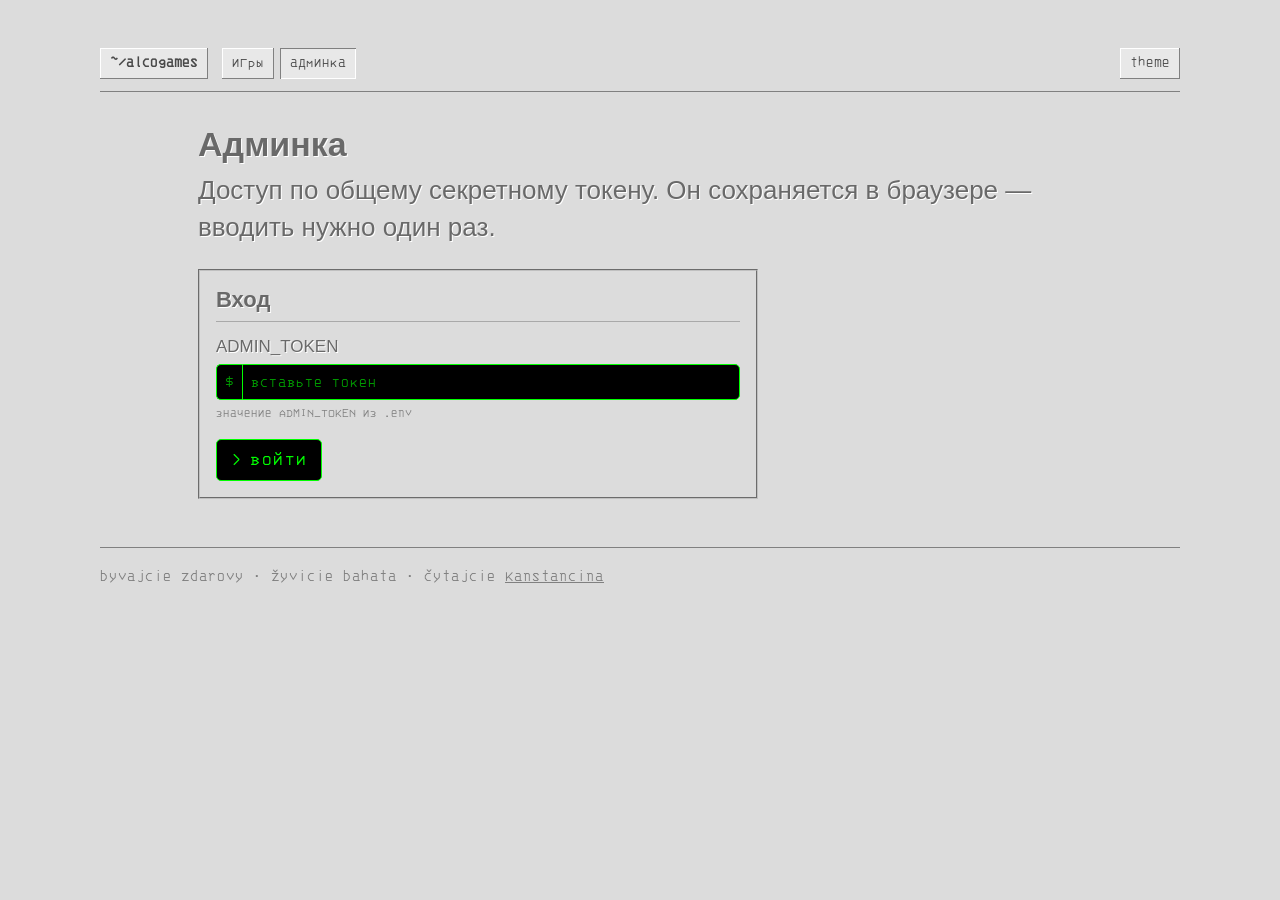
==== commit 6af65443: "Footer: "byvajcie zdarovy", and no second line Co-Authored-By: Claude Opus 5.5 <noreply@anthropic.co" ====
--- a/frontend/admin.html
+++ b/frontend/admin.html
@@ -242,8 +242,7 @@
     </section>
 
     <footer class="footer">
-      <span>budźcie zdarovy · žyvicie bahata · čytajcie <a href="https://www.kanstancin.net/">Kanstancina</a></span>
-      <span>админка · токен один на всех, полноценной авторизации нет</span>
+      <span>byvajcie zdarovy · žyvicie bahata · čytajcie <a href="https://www.kanstancin.net/">Kanstancina</a></span>
     </footer>
   </div>
 
